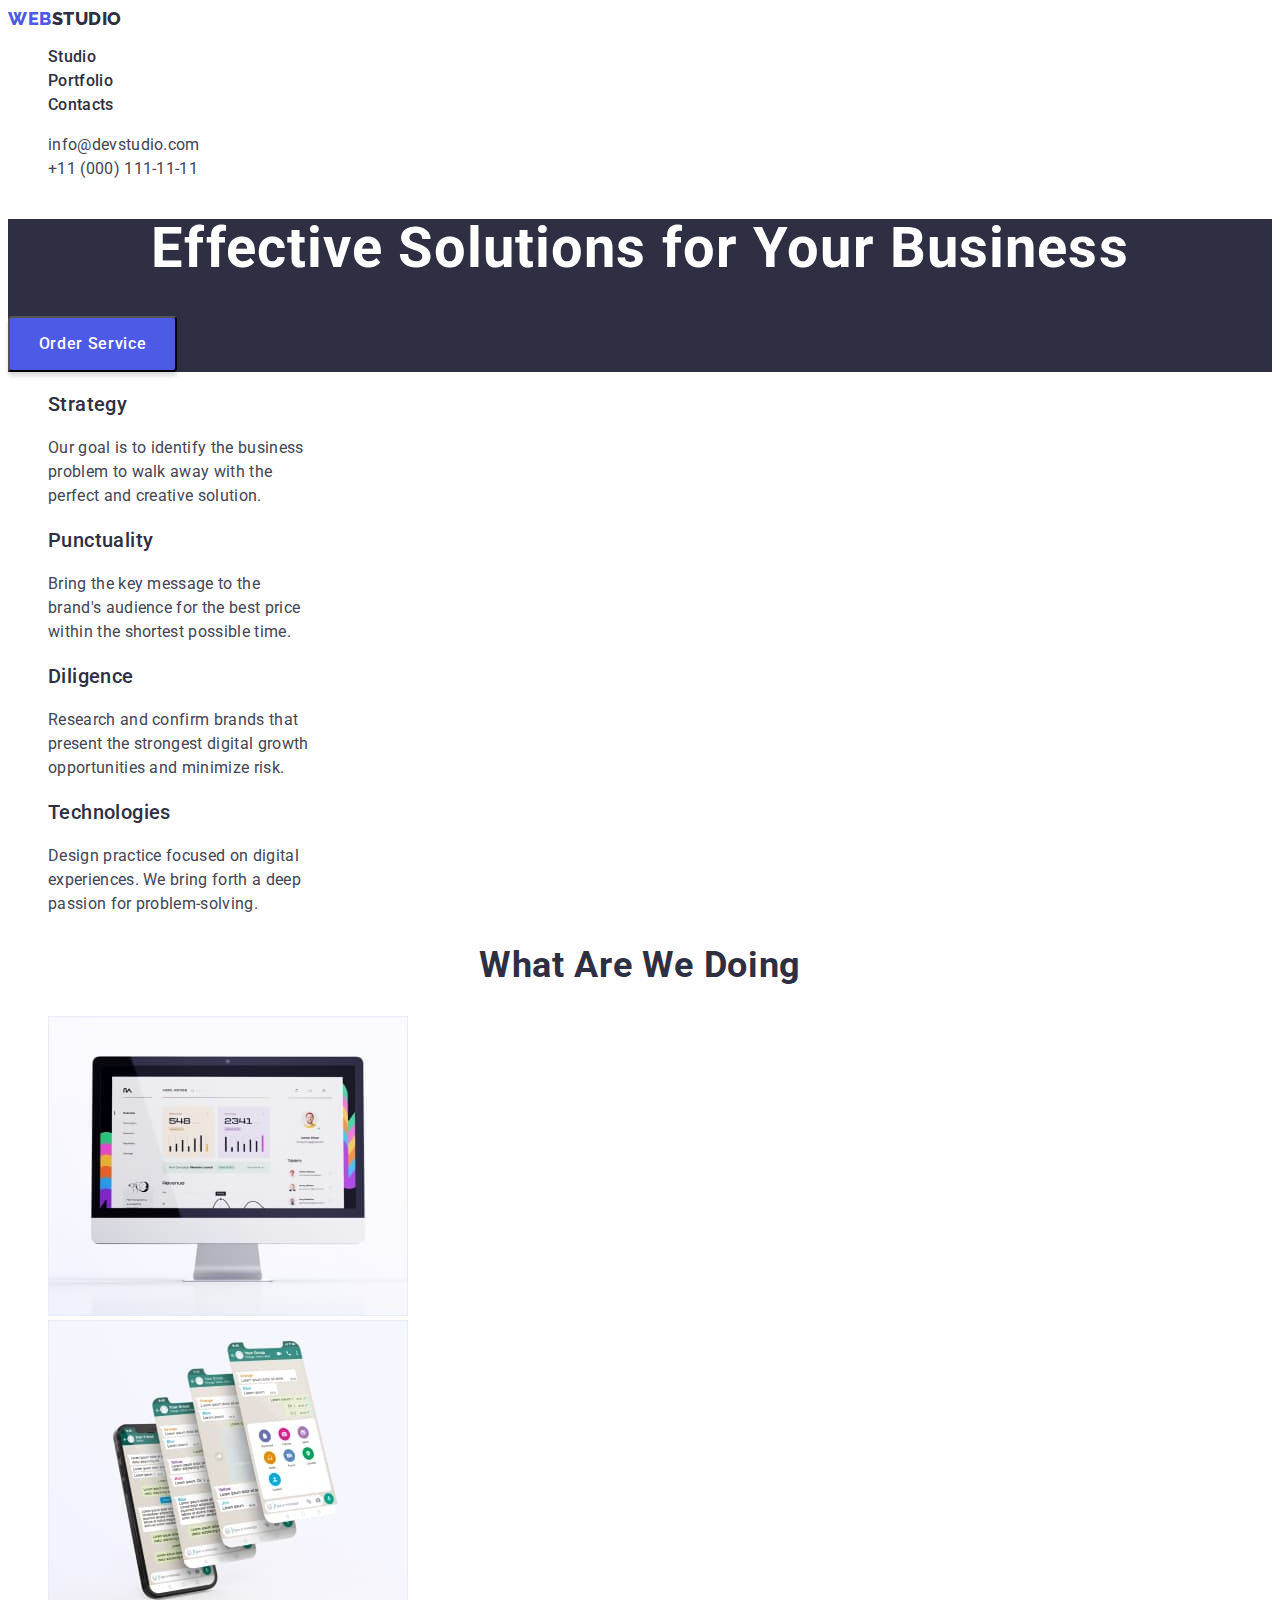
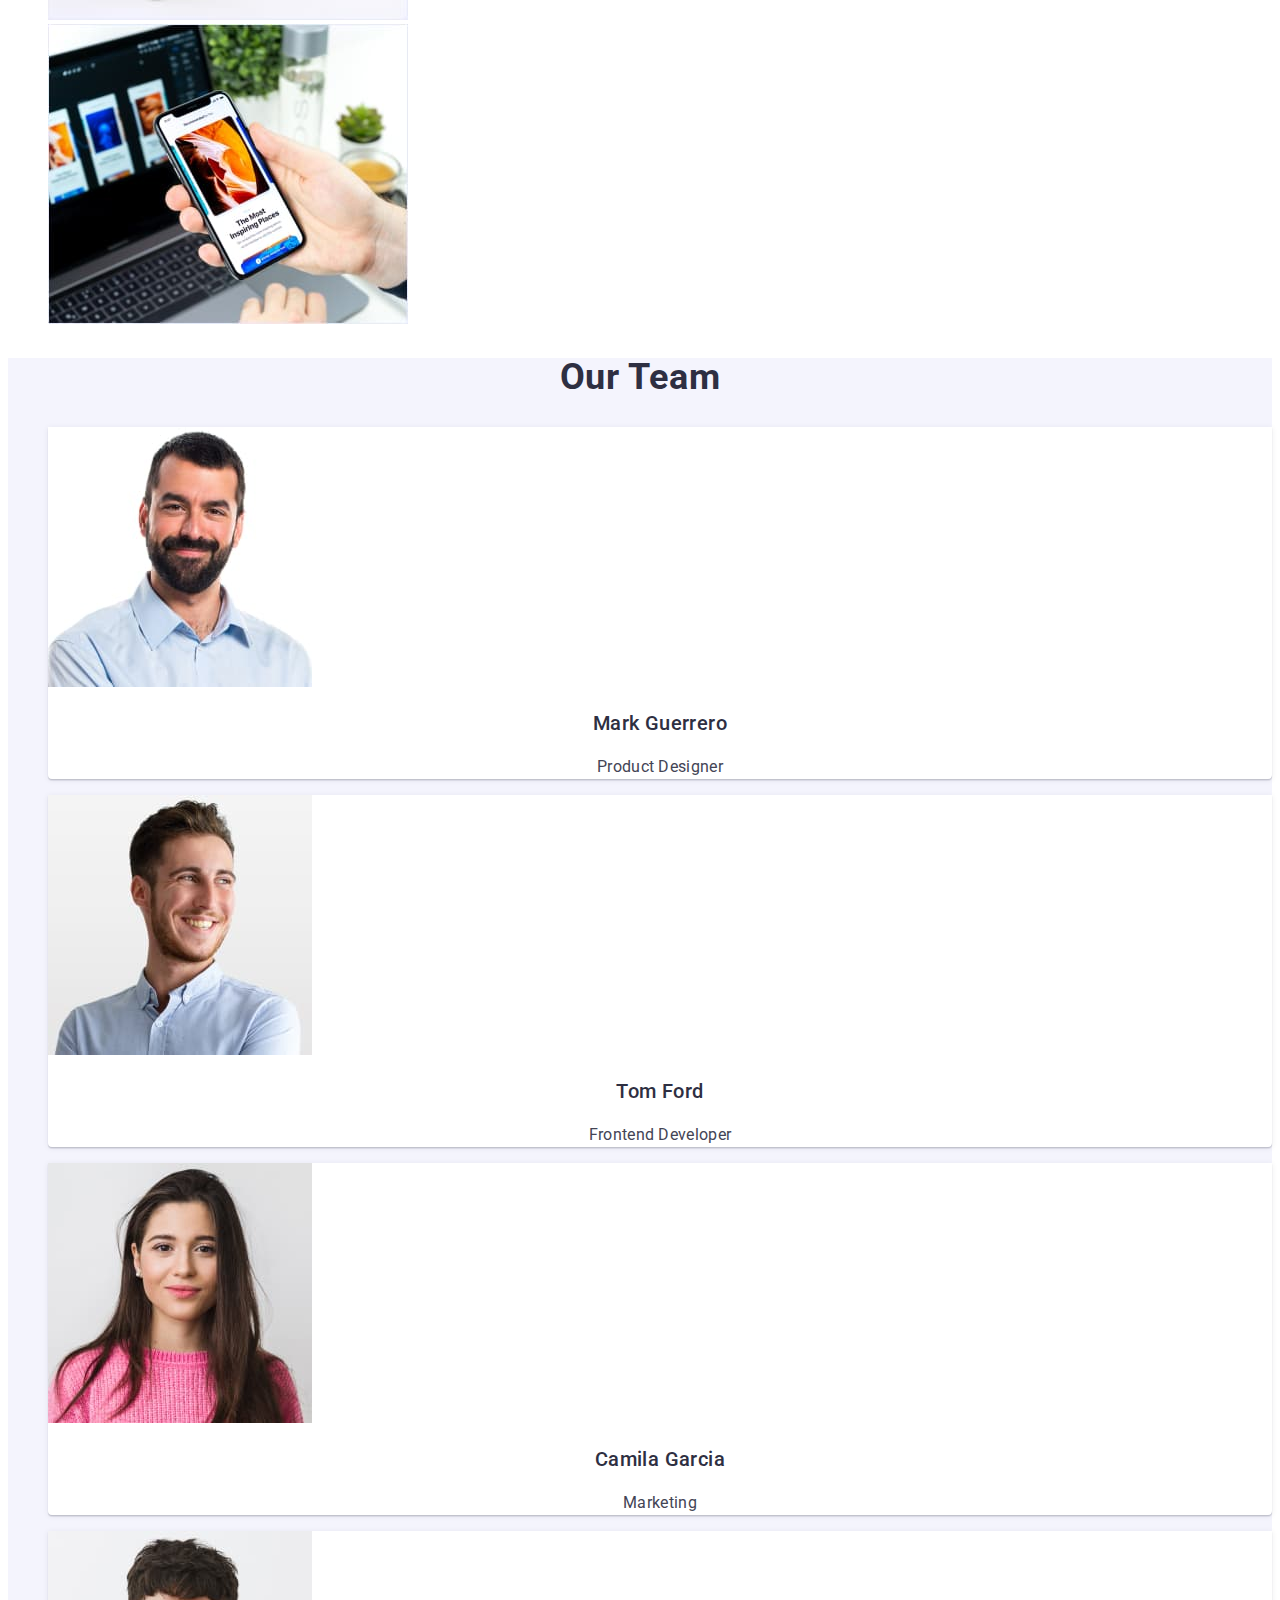
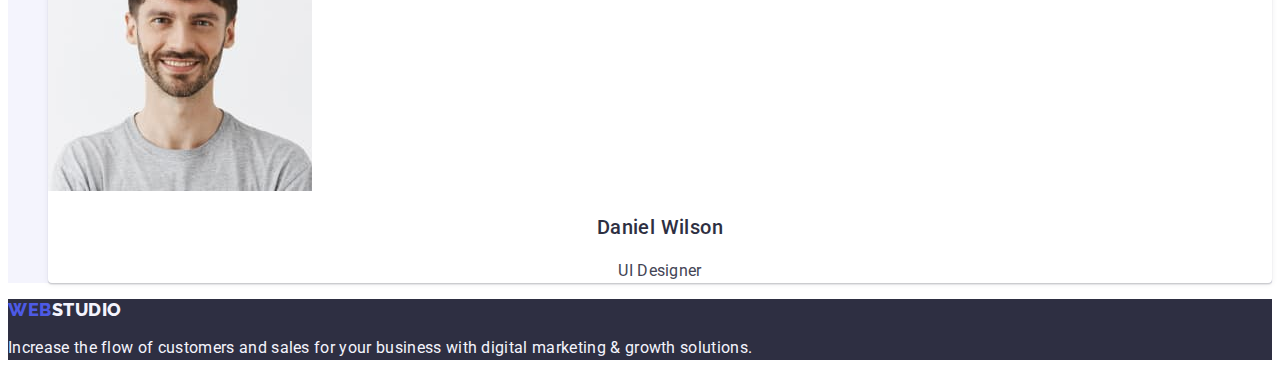
==== index.html @ 4b286ef6 "hw3" ====
<!DOCTYPE html>
<html lang="en">
  <head>
    <meta charset="UTF-8" />
    <meta http-equiv="X-UA-Compatible" content="IE=edge" />
    <meta name="viewport" content="width=device-width, initial-scale=1.0" />
    <title>WebStudio</title>

    <link rel="preconnect" href="https://fonts.googleapis.com" />
    <link rel="preconnect" href="https://fonts.gstatic.com" crossorigin />
    <link
      href="https://fonts.googleapis.com/css2?family=Raleway:wght@800&family=Roboto:wght@400;500;700;900&display=swap"
      rel="stylesheet"
    />

    <link rel="stylesheet" href="./css/styles.css" />
  </head>
  <body>
    <header class="header">
      <nav class="header-nav">
        <a class="logo link" href="./index.html">
          Web<span class="logo-span">Studio</span></a
        >
        <ul class="header-nav-list list">
          <li class="header-nav-items">
            <a class="header-nav-link link" href="./index.html">Studio</a>
          </li>
          <li class="header-nav-items">
            <a class="header-nav-link link" href="./portfolio.html"
              >Portfolio</a
            >
          </li>
          <li class="header-nav-items">
            <a class="header-nav-link link" href="">Contacts</a>
          </li>
        </ul>
      </nav>
      <address class="header-contact">
        <ul class="header-contact-list list">
          <li class="header-contact-item">
            <a class="header-contact-link link" href="mailto:info@devstudio.com"
              >info@devstudio.com</a
            >
          </li>
          <li class="header-contact-item">
            <a class="header-contact-link link" href="tel:+110001111111"
              >+11 (000) 111-11-11</a
            >
          </li>
        </ul>
      </address>
    </header>
    <main>
      <!-- Hero image -->

      <section class="hero">
        <h1 class="hero-title">Effective Solutions for Your Business</h1>
        <button class="hero-button button" type="button">Order Service</button>
      </section>

      <!-- 1-t section -->

      <section class="technology">
        <h2 hidden class="technology-title">approach</h2>
        <ul class="technology-list list">
          <li class="technology-list-items">
            <h3 class="technology-items-name">Strategy</h3>
            <p class="technology-items-content">
              Our goal is to identify the business problem to walk away with the
              perfect and creative solution.
            </p>
          </li>
          <li class="technology-list-items list">
            <h3 class="technology-items-name">Punctuality</h3>
            <p class="technology-items-content">
              Bring the key message to the brand's audience for the best price
              within the shortest possible time.
            </p>
          </li>
          <li class="technology-list-items list">
            <h3 class="technology-items-name">Diligence</h3>
            <p class="technology-items-content">
              Research and confirm brands that present the strongest digital
              growth opportunities and minimize risk.
            </p>
          </li>
          <li class="technology-list-items list">
            <h3 class="technology-items-name">Technologies</h3>
            <p class="technology-items-content">
              Design practice focused on digital experiences. We bring forth a
              deep passion for problem-solving.
            </p>
          </li>
        </ul>
      </section>

      <!-- 2-d Section -->

      <section class="product">
        <h2 class="product-title">What are we doing</h2>
        <ul class="product-list list">
          <li class="product-list-items">
            <img
              class="product-images"
              src="./images/monitor.jpg"
              alt="monitor"
              width="360"
              height="300"
            />
          </li>
          <li class="product-list-items">
            <img
              class="product-images"
              src="./images/menu.jpg"
              alt="menu in phone"
              width="360"
              height="300"
            />
          </li>
          <li class="product-list-items">
            <img
              class="product-images"
              src="./images/phone.jpg"
              alt="phone"
              width="360"
              height="300"
            />
          </li>
        </ul>
      </section>

      <!-- 3-d Section -->

      <section class="team">
        <h2 class="team-title">Our Team</h2>
        <ul class="team-list list">
          <li class="team-list-items">
            <img
              class="team-item-photo"
              src="./images/mark-guerrero.jpg"
              alt="Mark Guerrero"
            />
            <h3 class="team-person-name">Mark Guerrero</h3>
            <p class="team-person-job">Product Designer</p>
          </li>
          <li class="team-list-items">
            <img
              class="team-item-photo"
              src="./images/tom-ford.jpg"
              alt="Tom Ford"
            />
            <h3 class="team-person-name">Tom Ford</h3>
            <p class="team-person-job">Frontend Developer</p>
          </li>
          <li class="team-list-items">
            <img
              class="team-item-photo"
              src="./images/camila-garcia.jpg"
              alt="Camila Garcia"
            />
            <h3 class="team-person-name">Camila Garcia</h3>
            <p class="team-person-job">Marketing</p>
          </li>
          <li class="team-list-items">
            <img
              class="team-item-photo"
              src="./images/daniel-wilson.jpg"
              alt="Daniel Wilson"
              width="264"
            />
            <h3 class="team-person-name">Daniel Wilson</h3>
            <p class="team-person-job">UI Designer</p>
          </li>
        </ul>
      </section>
    </main>

    <!-- Footer -->

    <footer class="footer">
      <a class="logo-footer link" href="./index.html"
        >Web<span class="footer-span">Studio</span></a
      >
      <p class="footer-content">
        Increase the flow of customers and sales for your business with digital
        marketing & growth solutions.
      </p>
    </footer>
  </body>
</html>
---- css/styles.css ----
:root {
  --navy-blue: #2e2f42;
  --slate: #434455;
  --white: #ffffff;
  --cornflower: #e7e9fc;
  --iris: #4d5ae5;
  --ocean: #404bbf;
  --cloud: #f4f4fd;
}

body {
  font-family: "Roboto", sans-serif;
  color: var(--slate);
  background-color: var(--white);
}

.button {
  cursor: pointer;
}

.link {
  text-decoration: none;
}
.link:hover,
.link:focus {
  color: var(--ocean);
}

.list {
  list-style: none;
}
/* Header */

/* .header {
} */

/* .header-nav {
} */

.logo {
  font-family: "Raleway", sans-serif;
  font-weight: 800;
  font-size: 18px;
  line-height: 1.17;
  letter-spacing: 0.03em;
  text-transform: uppercase;
  color: var(--iris);
}

.logo-span {
  color: var(--navy-blue);
}

/* .header-nav-list {
} */

/* .header-nav-items {
} */

.header-nav-link {
  font-weight: 500;
  font-size: 16px;
  line-height: 1.5;
  letter-spacing: 0.02em;
  color: var(--navy-blue);
}

.header-contact {
  font-style: normal;
}

/* .header-contact-list {
} */

/* .header-contact-item {
} */

.header-contact-link {
  font-size: 16px;
  line-height: 1.5;
  letter-spacing: 0.02em;
  color: var(--slate);
}

/* Hero image */

.hero {
  background-color: var(--navy-blue);
}
.hero-title {
  font-weight: 700;
  font-size: 56px;
  line-height: 1.07;
  text-align: center;
  letter-spacing: 0.02em;
  color: var(--white);
}
.hero-button {
  font-family: "Roboto", sans-serif;
  width: 169px;
  height: 56px;
  background-color: var(--iris);
  box-shadow: 0px 4px 4px rgba(0, 0, 0, 0.15);
  border-radius: 4px;

  font-weight: 500;
  font-size: 16px;
  line-height: 1.5;
  letter-spacing: 0.04em;
  color: var(--white);
}

.hero-button:focus,
.hero-button:hover {
  background-color: var(--ocean);
  color: var(--ocean);
}

/* Technology list */

/* .technology {
} */

/* .technology-title{
 } */

/* .technology-list {
} */

.technology-list-items {
  width: 264px;
}
.technology-items-name {
  font-weight: 500;
  font-size: 20px;
  line-height: 1.2;
  letter-spacing: 0.02em;
  color: var(--navy-blue);
}
.technology-items-content {
  font-size: 16px;
  line-height: 1.5;
  letter-spacing: 0.02em;
  color: var(--slate);
}

/* Product list */

/* .product {
} */

.product-title {
  font-weight: 700;
  font-size: 36px;
  line-height: 1.11;
  text-align: center;
  letter-spacing: 0.02em;
  text-transform: capitalize;
  color: var(--navy-blue);
}

/* .product-list {
} */

/* .product-list-items {
} */

/* .product-images {
} */

/* Team */

.team {
  background: var(--cloud);
}
.team-title {
  font-weight: 700;
  font-size: 36px;
  line-height: 1.11;
  text-align: center;
  letter-spacing: 0.02em;
  text-transform: capitalize;
  color: var(--navy-blue);
}

/* .team-list {
} */

.team-list-items {
  background: var(--white);
  box-shadow: 0px 1px 6px rgba(46, 47, 66, 0.08),
    0px 1px 1px rgba(46, 47, 66, 0.16), 0px 2px 1px rgba(46, 47, 66, 0.08);
  border-radius: 0px 0px 4px 4px;
}

.team-item-photo {
  width: 264px;
  height: 260px;
}

.team-person-name {
  font-weight: 500;
  font-size: 20px;
  line-height: 1.2;
  text-align: center;
  letter-spacing: 0.02em;
  color: var(--navy-blue);
}

.team-person-job {
  font-weight: 400;
  font-size: 16px;
  line-height: 1.5;
  text-align: center;
  letter-spacing: 0.02em;
  color: var(--slate);
}

/* Footer */

.footer {
  background: var(--navy-blue);
}

.logo-footer {
  font-family: "Raleway", sans-serif;
  font-weight: 800;
  font-size: 18px;
  line-height: 1.17;
  align-items: center;
  letter-spacing: 0.03em;
  color: var(--iris);
  text-transform: uppercase;
}

.footer-span {
  color: var(--cloud);
}

.footer-content {
  font-size: 16px;
  line-height: 1.5;
  letter-spacing: 0.02em;
  color: var(--cloud);
}

/* Portfolio page */

/* .buttons {
} */

/* .buttons-list {
 
} */

.buttons-list-name:hover,
.buttons-list-name:focus {
  color: var(--white);
  background: var(--ocean);
}

.buttons-list-name {
  font-family: "Roboto", sans-serif;
  font-weight: 500;
  font-size: 16px;
  line-height: 24px;
  text-align: center;
  letter-spacing: 0.04em;
  color: var(--iris);
  background: var(--cloud);
  box-shadow: 0px 3px 1px rgba(0, 0, 0, 0.1), 0px 2px 1px rgba(0, 0, 0, 0.08),
    0px 2px 2px rgba(0, 0, 0, 0.12);
  border-radius: 4px;
}

/* Works list */

/* .works-list {
} */

/* .works-items {
} */

/* .works-images {
} */

.works-image-name {
  font-weight: 500;
  font-size: 20px;
  line-height: 1.2;
  letter-spacing: 0.02em;
  color: var(--navy-blue);
}
.works-image-content {
  font-size: 16px;
  line-height: 1.5;
  letter-spacing: 0.02em;
  color: var(--slate);
}
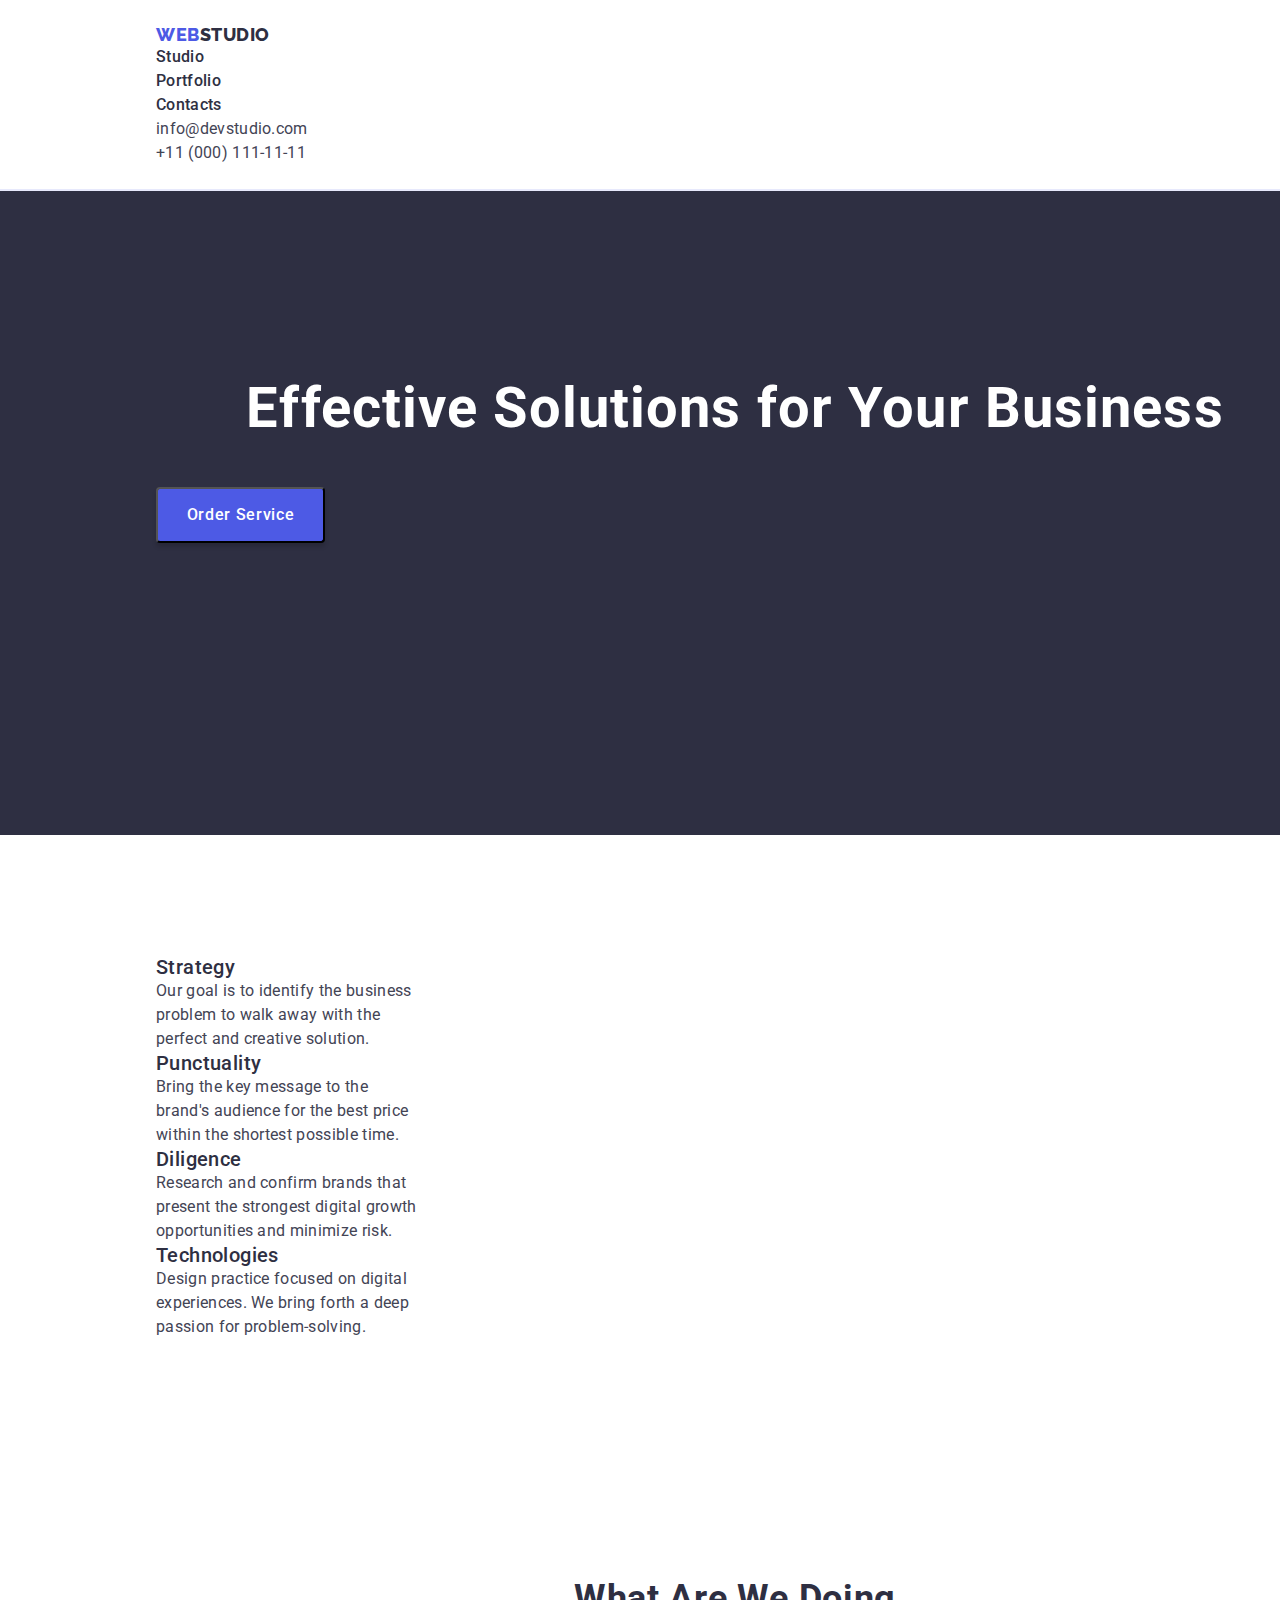
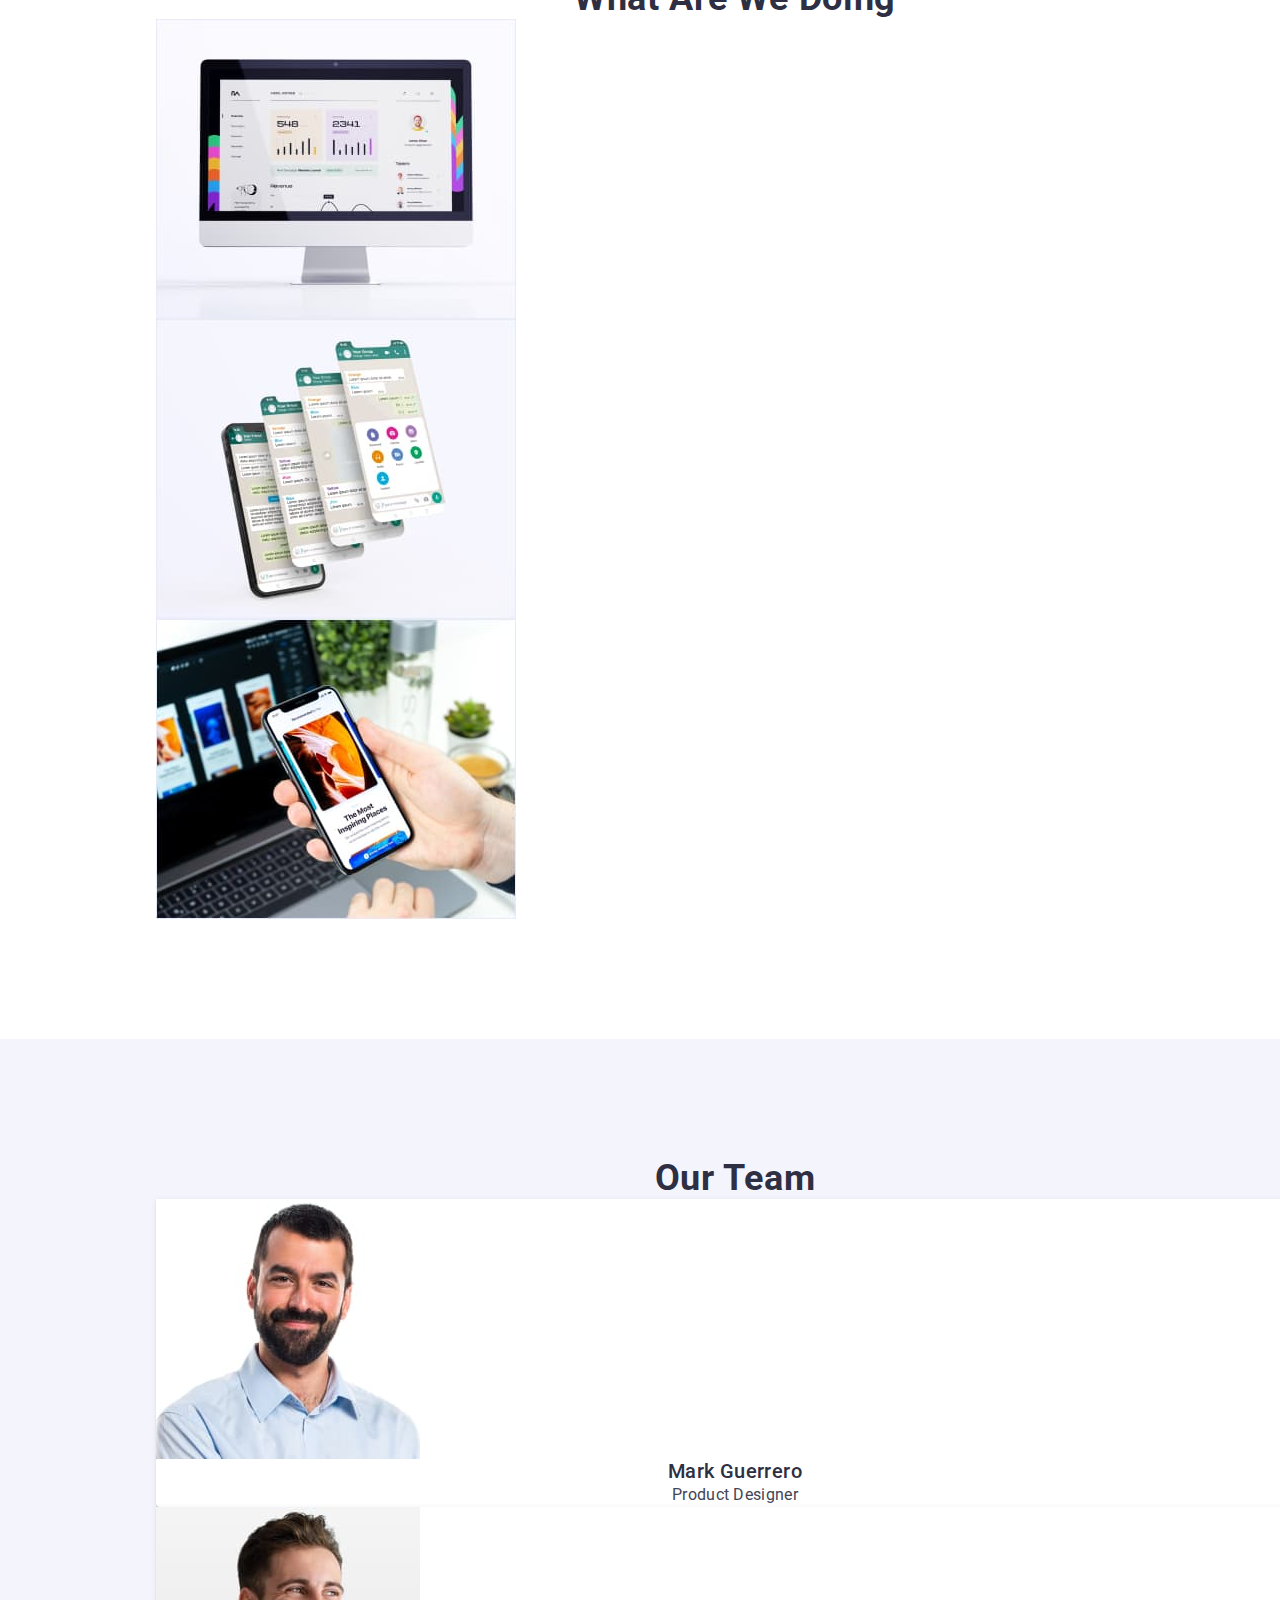
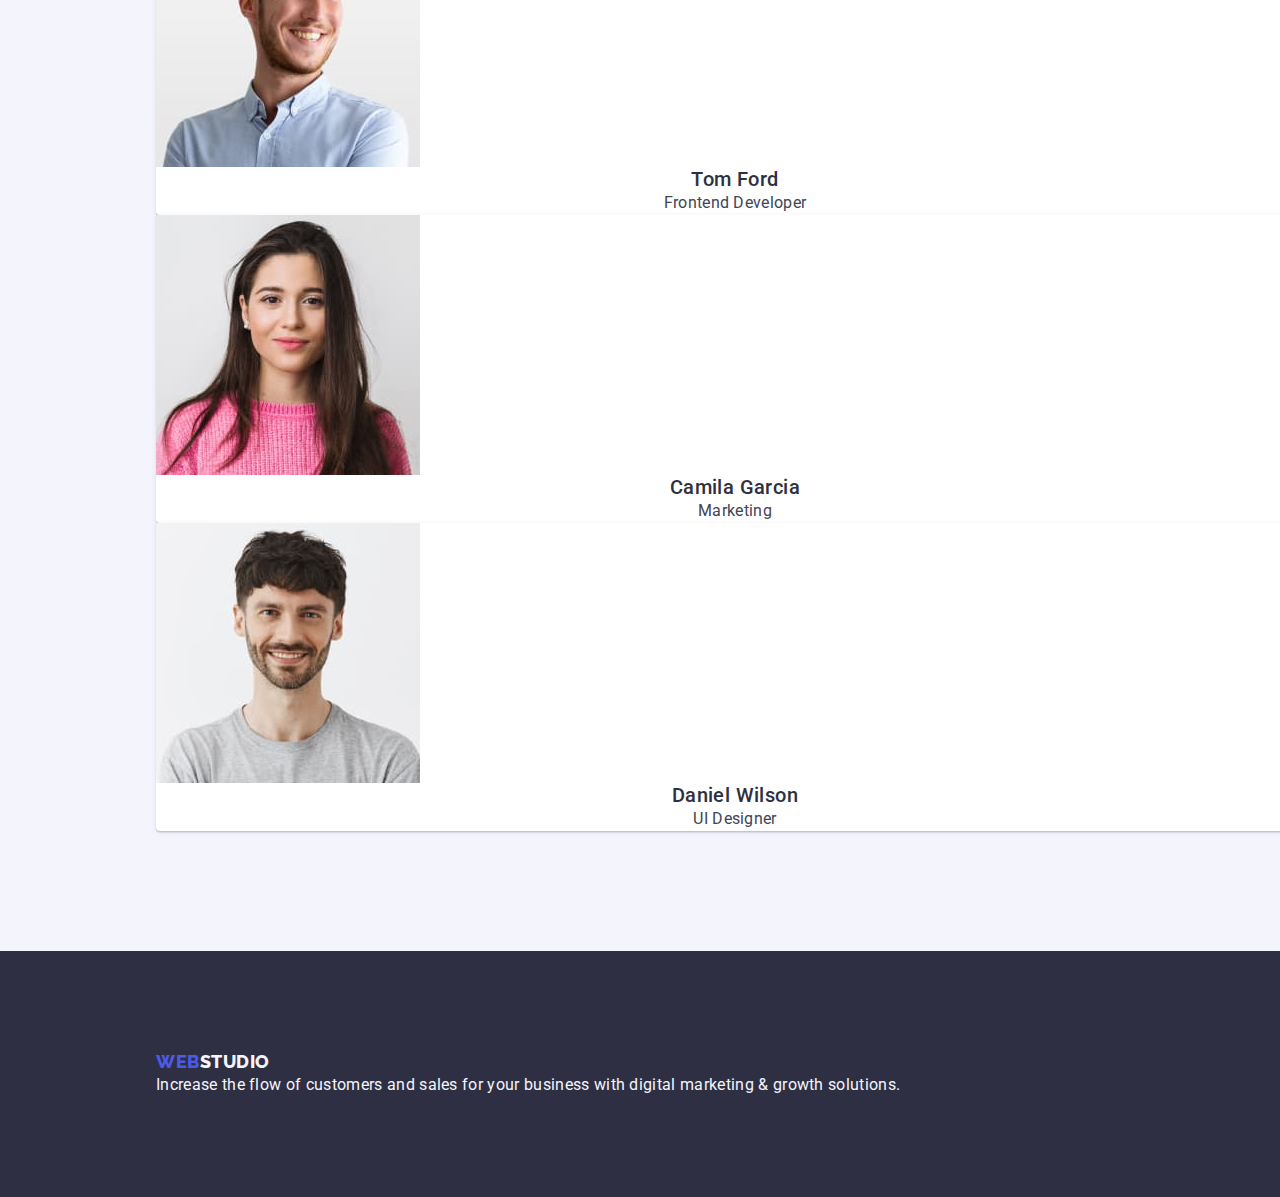
==== commit 13fef782: "1/2 work done" ====
--- a/index.html
+++ b/index.html
@@ -13,178 +13,202 @@
       rel="stylesheet"
     />
 
+    <link
+      rel="stylesheet"
+      href="https://cdnjs.cloudflare.com/ajax/libs/modern-normalize/1.1.0/modern-normalize.css"
+      integrity="sha512-Y0MM+V6ymRKN2zStTqzQ227DWhhp4Mzdo6gnlRnuaNCbc+YN/ZH0sBCLTM4M0oSy9c9VKiCvd4Jk44aCLrNS5Q=="
+      crossorigin="anonymous"
+      referrerpolicy="no-referrer"
+    />
+
     <link rel="stylesheet" href="./css/styles.css" />
   </head>
   <body>
     <header class="header">
-      <nav class="header-nav">
-        <a class="logo link" href="./index.html">
-          Web<span class="logo-span">Studio</span></a
-        >
-        <ul class="header-nav-list list">
-          <li class="header-nav-items">
-            <a class="header-nav-link link" href="./index.html">Studio</a>
-          </li>
-          <li class="header-nav-items">
-            <a class="header-nav-link link" href="./portfolio.html"
-              >Portfolio</a
-            >
-          </li>
-          <li class="header-nav-items">
-            <a class="header-nav-link link" href="">Contacts</a>
-          </li>
-        </ul>
-      </nav>
-      <address class="header-contact">
-        <ul class="header-contact-list list">
-          <li class="header-contact-item">
-            <a class="header-contact-link link" href="mailto:info@devstudio.com"
-              >info@devstudio.com</a
-            >
-          </li>
-          <li class="header-contact-item">
-            <a class="header-contact-link link" href="tel:+110001111111"
-              >+11 (000) 111-11-11</a
-            >
-          </li>
-        </ul>
-      </address>
+      <div class="container">
+        <nav class="header-nav">
+          <a class="logo link" href="./index.html">
+            Web<span class="logo-span">Studio</span></a
+          >
+          <ul class="header-nav-list list">
+            <li class="header-nav-items">
+              <a class="header-nav-link link" href="./index.html">Studio</a>
+            </li>
+            <li class="header-nav-items">
+              <a class="header-nav-link link" href="./portfolio.html"
+                >Portfolio</a
+              >
+            </li>
+            <li class="header-nav-items">
+              <a class="header-nav-link link" href="">Contacts</a>
+            </li>
+          </ul>
+        </nav>
+        <address class="header-contact">
+          <ul class="header-contact-list list">
+            <li class="header-contact-item">
+              <a
+                class="header-contact-link link"
+                href="mailto:info@devstudio.com"
+                >info@devstudio.com</a
+              >
+            </li>
+            <li class="header-contact-item">
+              <a class="header-contact-link link" href="tel:+110001111111"
+                >+11 (000) 111-11-11</a
+              >
+            </li>
+          </ul>
+        </address>
+      </div>
     </header>
     <main>
       <!-- Hero image -->
 
       <section class="hero">
-        <h1 class="hero-title">Effective Solutions for Your Business</h1>
-        <button class="hero-button button" type="button">Order Service</button>
+        <div class="container">
+          <h1 class="hero-title">Effective Solutions for Your Business</h1>
+          <button class="hero-button button" type="button">
+            Order Service
+          </button>
+        </div>
       </section>
 
       <!-- 1-t section -->
 
-      <section class="technology">
-        <h2 hidden class="technology-title">approach</h2>
-        <ul class="technology-list list">
-          <li class="technology-list-items">
-            <h3 class="technology-items-name">Strategy</h3>
-            <p class="technology-items-content">
-              Our goal is to identify the business problem to walk away with the
-              perfect and creative solution.
-            </p>
-          </li>
-          <li class="technology-list-items list">
-            <h3 class="technology-items-name">Punctuality</h3>
-            <p class="technology-items-content">
-              Bring the key message to the brand's audience for the best price
-              within the shortest possible time.
-            </p>
-          </li>
-          <li class="technology-list-items list">
-            <h3 class="technology-items-name">Diligence</h3>
-            <p class="technology-items-content">
-              Research and confirm brands that present the strongest digital
-              growth opportunities and minimize risk.
-            </p>
-          </li>
-          <li class="technology-list-items list">
-            <h3 class="technology-items-name">Technologies</h3>
-            <p class="technology-items-content">
-              Design practice focused on digital experiences. We bring forth a
-              deep passion for problem-solving.
-            </p>
-          </li>
-        </ul>
+      <section class="technology section">
+        <div class="container">
+          <h2 hidden class="technology-title">approach</h2>
+          <ul class="technology-list list">
+            <li class="technology-list-items">
+              <h3 class="technology-items-name">Strategy</h3>
+              <p class="technology-items-content">
+                Our goal is to identify the business problem to walk away with
+                the perfect and creative solution.
+              </p>
+            </li>
+            <li class="technology-list-items list">
+              <h3 class="technology-items-name">Punctuality</h3>
+              <p class="technology-items-content">
+                Bring the key message to the brand's audience for the best price
+                within the shortest possible time.
+              </p>
+            </li>
+            <li class="technology-list-items list">
+              <h3 class="technology-items-name">Diligence</h3>
+              <p class="technology-items-content">
+                Research and confirm brands that present the strongest digital
+                growth opportunities and minimize risk.
+              </p>
+            </li>
+            <li class="technology-list-items list">
+              <h3 class="technology-items-name">Technologies</h3>
+              <p class="technology-items-content">
+                Design practice focused on digital experiences. We bring forth a
+                deep passion for problem-solving.
+              </p>
+            </li>
+          </ul>
+        </div>
       </section>
 
       <!-- 2-d Section -->
 
-      <section class="product">
-        <h2 class="product-title">What are we doing</h2>
-        <ul class="product-list list">
-          <li class="product-list-items">
-            <img
-              class="product-images"
-              src="./images/monitor.jpg"
-              alt="monitor"
-              width="360"
-              height="300"
-            />
-          </li>
-          <li class="product-list-items">
-            <img
-              class="product-images"
-              src="./images/menu.jpg"
-              alt="menu in phone"
-              width="360"
-              height="300"
-            />
-          </li>
-          <li class="product-list-items">
-            <img
-              class="product-images"
-              src="./images/phone.jpg"
-              alt="phone"
-              width="360"
-              height="300"
-            />
-          </li>
-        </ul>
+      <section class="product section">
+        <div class="container">
+          <h2 class="product-title">What are we doing</h2>
+          <ul class="product-list list">
+            <li class="product-list-items">
+              <img
+                class="product-images"
+                src="./images/monitor.jpg"
+                alt="monitor"
+                width="360"
+                height="300"
+              />
+            </li>
+            <li class="product-list-items">
+              <img
+                class="product-images"
+                src="./images/menu.jpg"
+                alt="menu in phone"
+                width="360"
+                height="300"
+              />
+            </li>
+            <li class="product-list-items">
+              <img
+                class="product-images"
+                src="./images/phone.jpg"
+                alt="phone"
+                width="360"
+                height="300"
+              />
+            </li>
+          </ul>
+        </div>
       </section>
 
       <!-- 3-d Section -->
 
-      <section class="team">
-        <h2 class="team-title">Our Team</h2>
-        <ul class="team-list list">
-          <li class="team-list-items">
-            <img
-              class="team-item-photo"
-              src="./images/mark-guerrero.jpg"
-              alt="Mark Guerrero"
-            />
-            <h3 class="team-person-name">Mark Guerrero</h3>
-            <p class="team-person-job">Product Designer</p>
-          </li>
-          <li class="team-list-items">
-            <img
-              class="team-item-photo"
-              src="./images/tom-ford.jpg"
-              alt="Tom Ford"
-            />
-            <h3 class="team-person-name">Tom Ford</h3>
-            <p class="team-person-job">Frontend Developer</p>
-          </li>
-          <li class="team-list-items">
-            <img
-              class="team-item-photo"
-              src="./images/camila-garcia.jpg"
-              alt="Camila Garcia"
-            />
-            <h3 class="team-person-name">Camila Garcia</h3>
-            <p class="team-person-job">Marketing</p>
-          </li>
-          <li class="team-list-items">
-            <img
-              class="team-item-photo"
-              src="./images/daniel-wilson.jpg"
-              alt="Daniel Wilson"
-              width="264"
-            />
-            <h3 class="team-person-name">Daniel Wilson</h3>
-            <p class="team-person-job">UI Designer</p>
-          </li>
-        </ul>
+      <section class="team section">
+        <div class="container">
+          <h2 class="team-title">Our Team</h2>
+          <ul class="team-list list">
+            <li class="team-list-items">
+              <img
+                class="team-item-photo"
+                src="./images/mark-guerrero.jpg"
+                alt="Mark Guerrero"
+              />
+              <h3 class="team-person-name">Mark Guerrero</h3>
+              <p class="team-person-job">Product Designer</p>
+            </li>
+            <li class="team-list-items">
+              <img
+                class="team-item-photo"
+                src="./images/tom-ford.jpg"
+                alt="Tom Ford"
+              />
+              <h3 class="team-person-name">Tom Ford</h3>
+              <p class="team-person-job">Frontend Developer</p>
+            </li>
+            <li class="team-list-items">
+              <img
+                class="team-item-photo"
+                src="./images/camila-garcia.jpg"
+                alt="Camila Garcia"
+              />
+              <h3 class="team-person-name">Camila Garcia</h3>
+              <p class="team-person-job">Marketing</p>
+            </li>
+            <li class="team-list-items">
+              <img
+                class="team-item-photo"
+                src="./images/daniel-wilson.jpg"
+                alt="Daniel Wilson"
+                width="264"
+              />
+              <h3 class="team-person-name">Daniel Wilson</h3>
+              <p class="team-person-job">UI Designer</p>
+            </li>
+          </ul>
+        </div>
       </section>
     </main>
 
     <!-- Footer -->
 
     <footer class="footer">
-      <a class="logo-footer link" href="./index.html"
-        >Web<span class="footer-span">Studio</span></a
-      >
-      <p class="footer-content">
-        Increase the flow of customers and sales for your business with digital
-        marketing & growth solutions.
-      </p>
+      <div class="container">
+        <a class="logo-footer link" href="./index.html"
+          >Web<span class="footer-span">Studio</span></a
+        >
+        <p class="footer-content">
+          Increase the flow of customers and sales for your business with
+          digital marketing & growth solutions.
+        </p>
+      </div>
     </footer>
   </body>
 </html>
--- a/css/styles.css
+++ b/css/styles.css
@@ -8,6 +8,25 @@
   --cloud: #f4f4fd;
 }
 
+p,
+h1,
+h2,
+h3,
+h4,
+h5,
+h6 {
+  margin: 0;
+}
+
+ul {
+  margin: 0;
+  padding-left: 0;
+}
+
+img {
+  display: block;
+}
+
 body {
   font-family: "Roboto", sans-serif;
   color: var(--slate);
@@ -29,10 +48,28 @@
 .list {
   list-style: none;
 }
+
+.container {
+  width: 1470px;
+  padding-left: 156px;
+  padding-right: 156px;
+  margin: 0 auto;
+}
+
+.section {
+  padding-bottom: 120px;
+  padding-top: 120px;
+}
+
 /* Header */
 
-/* .header {
-} */
+.header {
+  padding-top: 24px;
+  padding-bottom: 24px;
+  border-bottom: var(--cornflower);
+  border-bottom-style: solid;
+  border-bottom-width: 2px;
+}
 
 /* .header-nav {
 } */
@@ -86,6 +123,8 @@
 
 .hero {
   background-color: var(--navy-blue);
+  padding-top: 188px;
+  padding-bottom: 292px;
 }
 .hero-title {
   font-weight: 700;
@@ -102,6 +141,7 @@
   background-color: var(--iris);
   box-shadow: 0px 4px 4px rgba(0, 0, 0, 0.15);
   border-radius: 4px;
+  margin-top: 48px;
 
   font-weight: 500;
   font-size: 16px;
@@ -113,7 +153,6 @@
 .hero-button:focus,
 .hero-button:hover {
   background-color: var(--ocean);
-  color: var(--ocean);
 }
 
 /* Technology list */
@@ -220,6 +259,8 @@
 
 .footer {
   background: var(--navy-blue);
+  padding-top: 100px;
+  padding-bottom: 100px;
 }
 
 .logo-footer {
@@ -246,12 +287,14 @@
 
 /* Portfolio page */
 
-/* .buttons {
-} */
-
-/* .buttons-list {
- 
-} */
+.portfolio {
+  padding-top: 96px;
+  padding-bottom: 120px;
+}
+
+.buttons-list {
+  margin-bottom: 72px;
+}
 
 .buttons-list-name:hover,
 .buttons-list-name:focus {
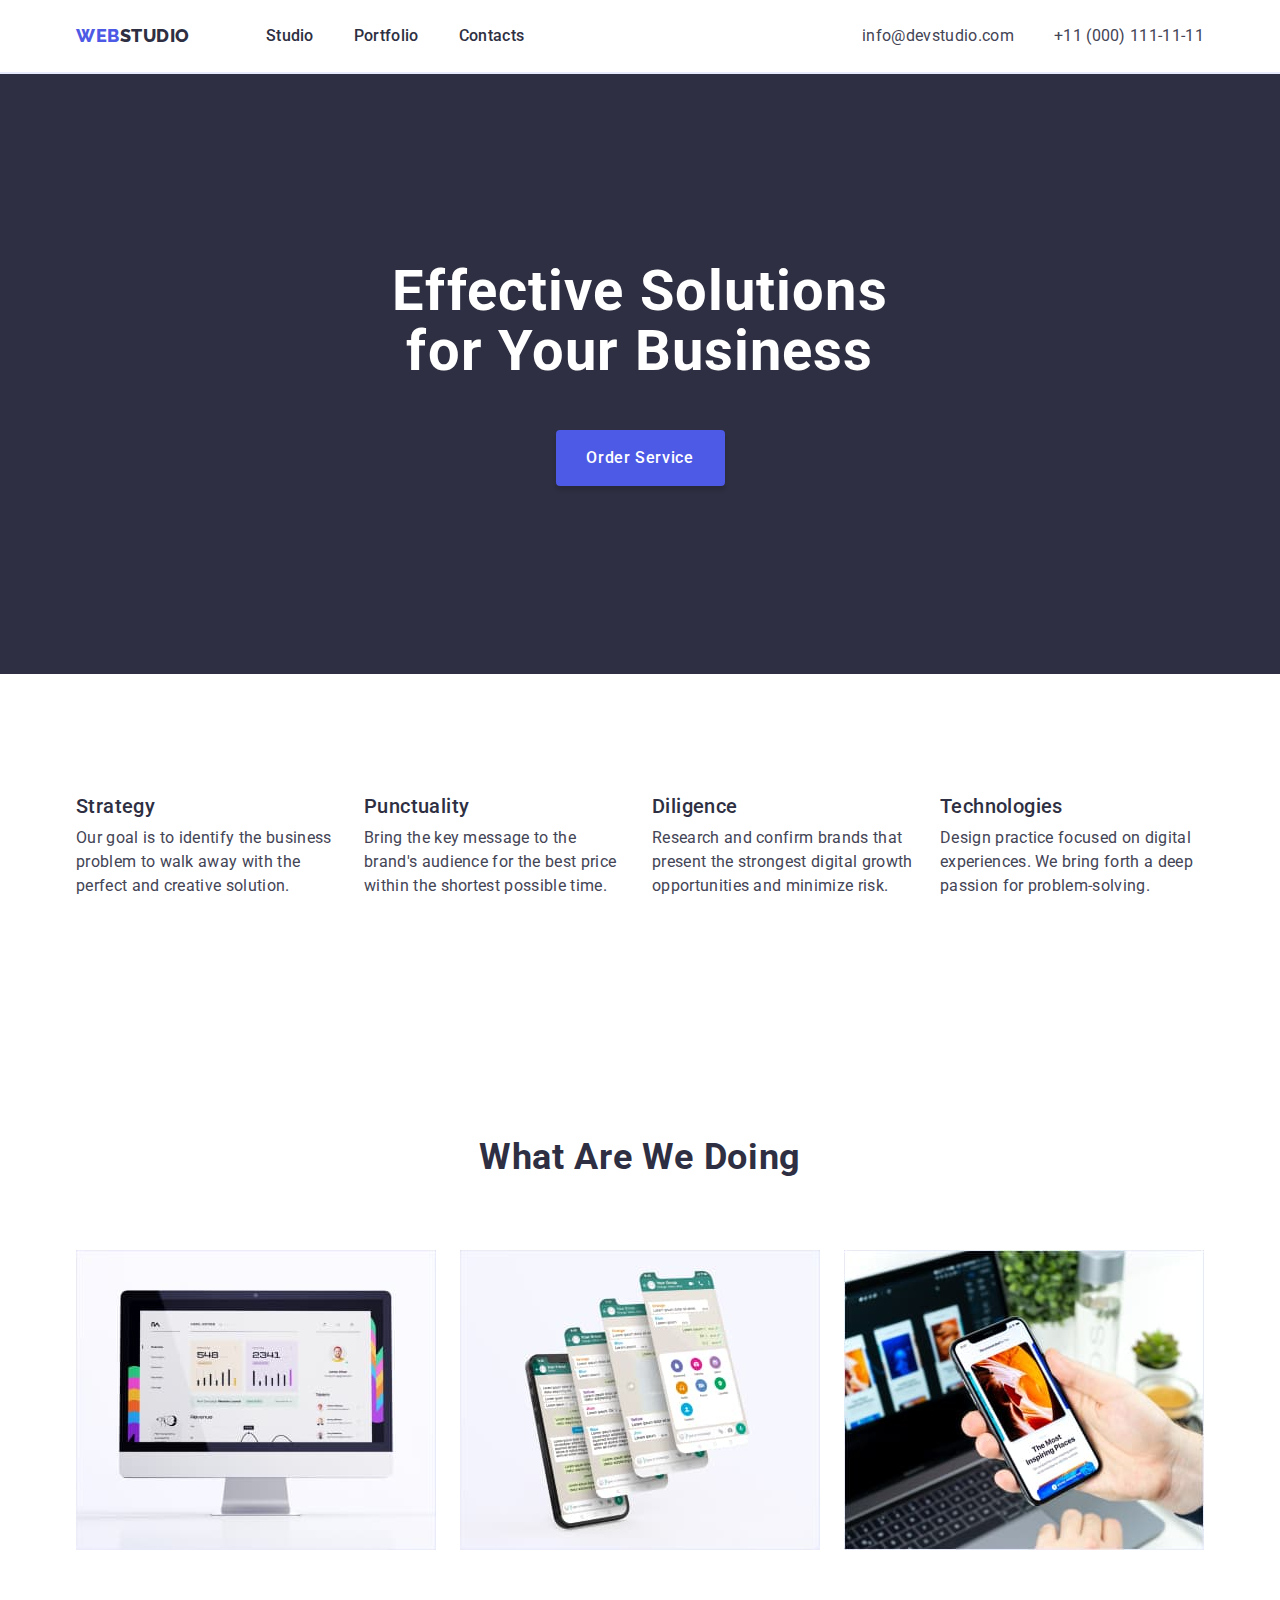
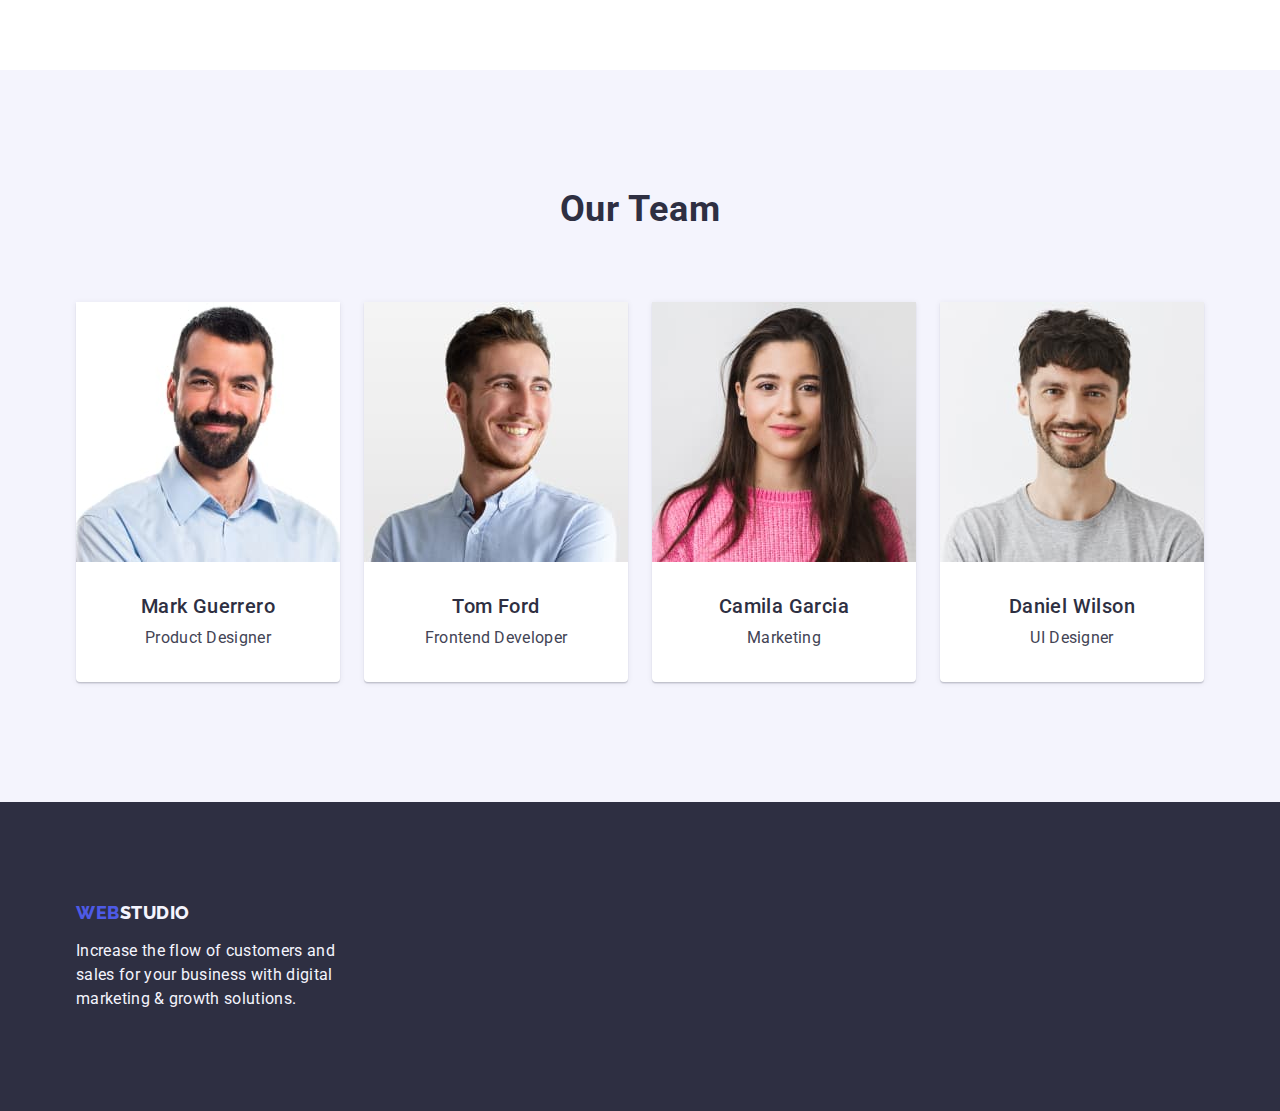
==== commit 952f12a5: "done 1-t page" ====
--- a/index.html
+++ b/index.html
@@ -25,7 +25,7 @@
   </head>
   <body>
     <header class="header">
-      <div class="container">
+      <div class="container header-container">
         <nav class="header-nav">
           <a class="logo link" href="./index.html">
             Web<span class="logo-span">Studio</span></a
@@ -66,7 +66,7 @@
       <!-- Hero image -->
 
       <section class="hero">
-        <div class="container">
+        <div class="container hero-container">
           <h1 class="hero-title">Effective Solutions for Your Business</h1>
           <button class="hero-button button" type="button">
             Order Service
--- a/css/styles.css
+++ b/css/styles.css
@@ -50,9 +50,9 @@
 }
 
 .container {
-  width: 1470px;
-  padding-left: 156px;
-  padding-right: 156px;
+  width: 1158px;
+  padding-left: 15px;
+  padding-right: 15px;
   margin: 0 auto;
 }
 
@@ -61,7 +61,7 @@
   padding-top: 120px;
 }
 
-/* Header */
+/*-------------------------- Header --------------------------*/
 
 .header {
   padding-top: 24px;
@@ -71,8 +71,15 @@
   border-bottom-width: 2px;
 }
 
-/* .header-nav {
-} */
+.header-container {
+  display: flex;
+}
+
+.header-nav {
+  display: flex;
+  align-items: center;
+  margin-right: auto;
+}
 
 .logo {
   font-family: "Raleway", sans-serif;
@@ -88,8 +95,11 @@
   color: var(--navy-blue);
 }
 
-/* .header-nav-list {
-} */
+.header-nav-list {
+  display: flex;
+  gap: 40px;
+  margin-left: 76px;
+}
 
 /* .header-nav-items {
 } */
@@ -106,8 +116,11 @@
   font-style: normal;
 }
 
-/* .header-contact-list {
-} */
+.header-contact-list {
+  display: flex;
+  align-items: center;
+  gap: 40px;
+}
 
 /* .header-contact-item {
 } */
@@ -119,14 +132,21 @@
   color: var(--slate);
 }
 
-/* Hero image */
+/*-------------------------- Hero image --------------------------*/
 
 .hero {
   background-color: var(--navy-blue);
-  padding-top: 188px;
-  padding-bottom: 292px;
-}
+  padding: 188px 0;
+}
+
+.hero-container {
+  display: flex;
+  align-items: center;
+  flex-direction: column;
+}
+
 .hero-title {
+  width: 496px;
   font-weight: 700;
   font-size: 56px;
   line-height: 1.07;
@@ -142,6 +162,7 @@
   box-shadow: 0px 4px 4px rgba(0, 0, 0, 0.15);
   border-radius: 4px;
   margin-top: 48px;
+  border: none;
 
   font-weight: 500;
   font-size: 16px;
@@ -155,7 +176,7 @@
   background-color: var(--ocean);
 }
 
-/* Technology list */
+/*-------------------------- Technology list --------------------------*/
 
 /* .technology {
 } */
@@ -163,8 +184,11 @@
 /* .technology-title{
  } */
 
-/* .technology-list {
-} */
+.technology-list {
+  display: flex;
+  align-items: center;
+  gap: 24px;
+}
 
 .technology-list-items {
   width: 264px;
@@ -175,6 +199,7 @@
   line-height: 1.2;
   letter-spacing: 0.02em;
   color: var(--navy-blue);
+  margin-bottom: 8px;
 }
 .technology-items-content {
   font-size: 16px;
@@ -183,7 +208,7 @@
   color: var(--slate);
 }
 
-/* Product list */
+/*-------------------------- Product list --------------------------*/
 
 /* .product {
 } */
@@ -196,10 +221,14 @@
   letter-spacing: 0.02em;
   text-transform: capitalize;
   color: var(--navy-blue);
-}
-
-/* .product-list {
-} */
+  margin-bottom: 72px;
+}
+
+.product-list {
+  display: flex;
+  align-items: center;
+  gap: 24px;
+}
 
 /* .product-list-items {
 } */
@@ -207,7 +236,7 @@
 /* .product-images {
 } */
 
-/* Team */
+/*-------------------------- Team --------------------------*/
 
 .team {
   background: var(--cloud);
@@ -220,21 +249,26 @@
   letter-spacing: 0.02em;
   text-transform: capitalize;
   color: var(--navy-blue);
-}
-
-/* .team-list {
-} */
+  margin-bottom: 72px;
+}
+
+.team-list {
+  display: flex;
+  gap: 24px;
+}
 
 .team-list-items {
   background: var(--white);
   box-shadow: 0px 1px 6px rgba(46, 47, 66, 0.08),
     0px 1px 1px rgba(46, 47, 66, 0.16), 0px 2px 1px rgba(46, 47, 66, 0.08);
   border-radius: 0px 0px 4px 4px;
+  width: calc((100% - 72px) / 4);
 }
 
 .team-item-photo {
   width: 264px;
   height: 260px;
+  margin-bottom: 32px;
 }
 
 .team-person-name {
@@ -244,6 +278,7 @@
   text-align: center;
   letter-spacing: 0.02em;
   color: var(--navy-blue);
+  margin-bottom: 8px;
 }
 
 .team-person-job {
@@ -253,9 +288,10 @@
   text-align: center;
   letter-spacing: 0.02em;
   color: var(--slate);
-}
-
-/* Footer */
+  margin-bottom: 32px;
+}
+
+/*-------------------------- Footer --------------------------*/
 
 .footer {
   background: var(--navy-blue);
@@ -279,13 +315,15 @@
 }
 
 .footer-content {
+  width: 264px;
   font-size: 16px;
   line-height: 1.5;
   letter-spacing: 0.02em;
   color: var(--cloud);
-}
-
-/* Portfolio page */
+  margin-top: 16px;
+}
+
+/*-------------------------- Portfolio page --------------------------*/
 
 .portfolio {
   padding-top: 96px;
@@ -316,7 +354,7 @@
   border-radius: 4px;
 }
 
-/* Works list */
+/*-------------------------- Works list --------------------------*/
 
 /* .works-list {
 } */
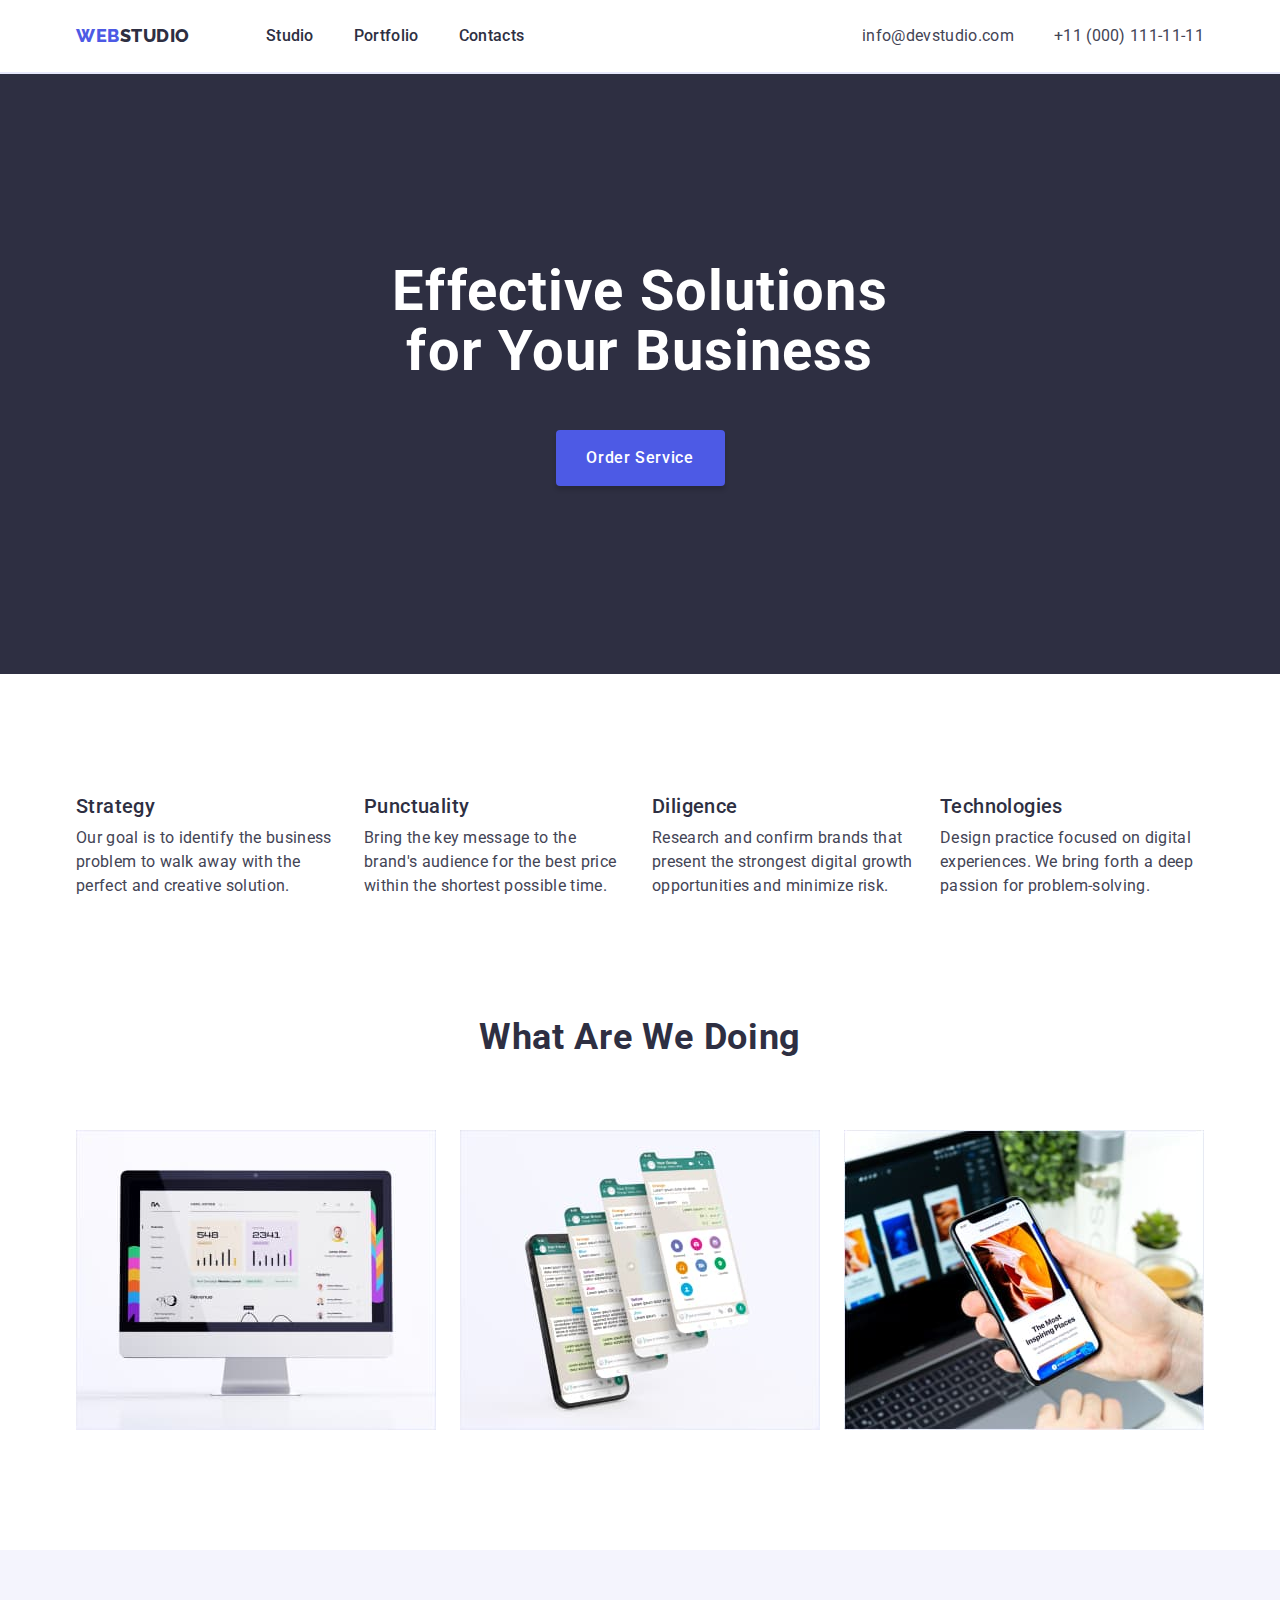
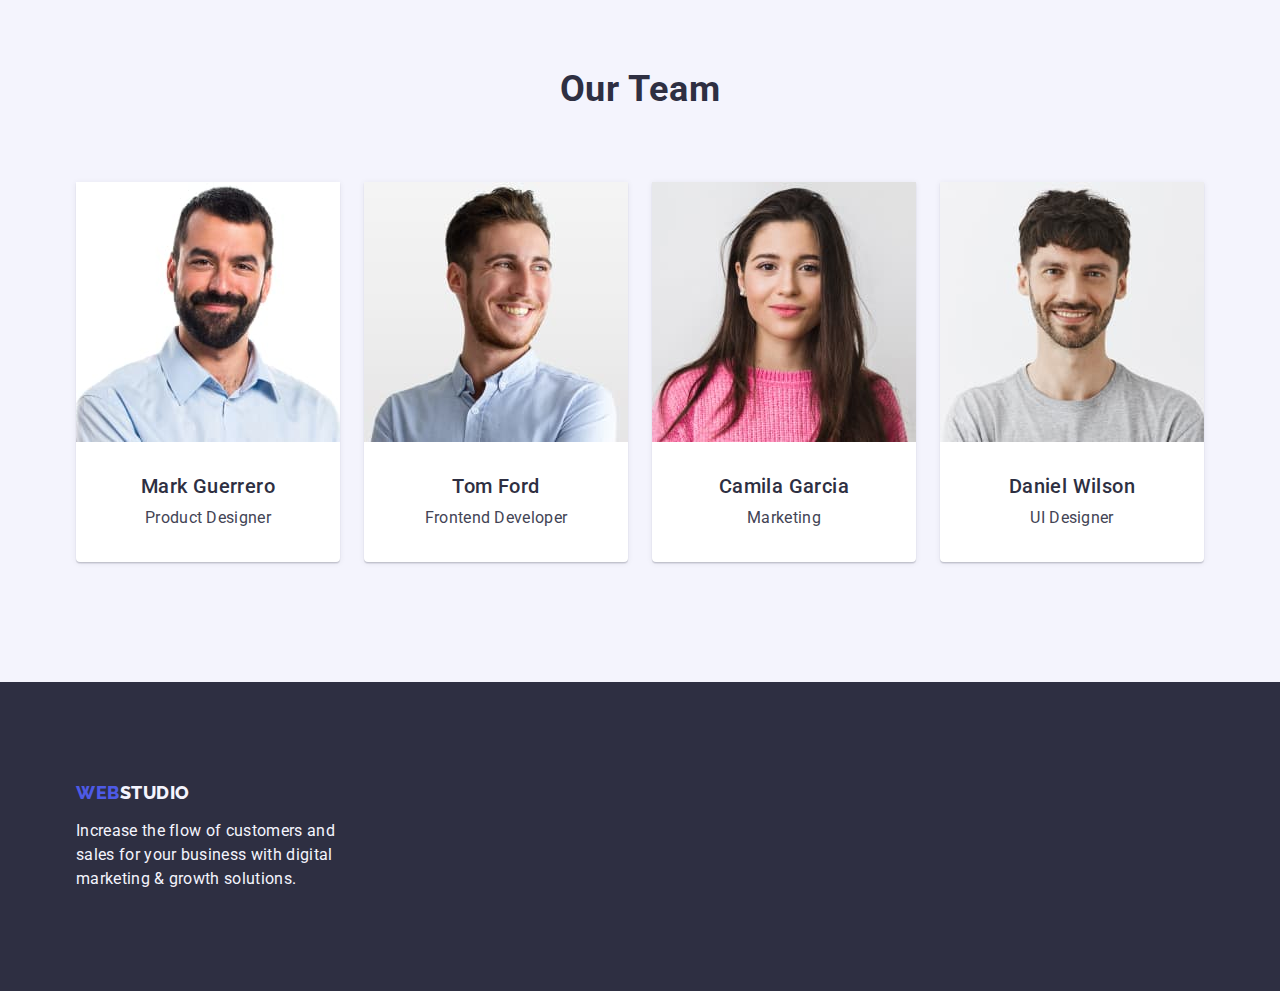
==== commit d799ff48: "fix" ====
--- a/index.html
+++ b/index.html
@@ -78,7 +78,7 @@
 
       <section class="technology section">
         <div class="container">
-          <h2 hidden class="technology-title">approach</h2>
+          <h2 class="visually-hidden">approach</h2>
           <ul class="technology-list list">
             <li class="technology-list-items">
               <h3 class="technology-items-name">Strategy</h3>
--- a/css/styles.css
+++ b/css/styles.css
@@ -40,6 +40,7 @@
 .link {
   text-decoration: none;
 }
+
 .link:hover,
 .link:focus {
   color: var(--ocean);
@@ -59,6 +60,19 @@
 .section {
   padding-bottom: 120px;
   padding-top: 120px;
+}
+
+.visually-hidden {
+  position: absolute;
+  width: 1px;
+  height: 1px;
+  margin: -1px;
+  border: 0;
+  padding: 0;
+  white-space: nowrap;
+  clip-path: inset(100%);
+  clip: rect(0 0 0 0);
+  overflow: hidden;
 }
 
 /*-------------------------- Header --------------------------*/
@@ -208,10 +222,11 @@
   color: var(--slate);
 }
 
-/*-------------------------- Product list --------------------------*/
-
-/* .product {
-} */
+/*-------------------------- Product list ---------------------------*/
+
+.product {
+  padding-top: 0;
+}
 
 .product-title {
   font-weight: 700;
@@ -332,12 +347,18 @@
 
 .buttons-list {
   margin-bottom: 72px;
+  display: flex;
+  justify-content: center;
+  gap: 24px;
 }
 
 .buttons-list-name:hover,
 .buttons-list-name:focus {
   color: var(--white);
   background: var(--ocean);
+  box-shadow: 0px 3px 1px rgba(0, 0, 0, 0.1), 0px 2px 1px rgba(0, 0, 0, 0.08),
+    0px 2px 2px rgba(0, 0, 0, 0.12);
+  border: 1px solid var(--ocean);
 }
 
 .buttons-list-name {
@@ -349,18 +370,32 @@
   letter-spacing: 0.04em;
   color: var(--iris);
   background: var(--cloud);
-  box-shadow: 0px 3px 1px rgba(0, 0, 0, 0.1), 0px 2px 1px rgba(0, 0, 0, 0.08),
-    0px 2px 2px rgba(0, 0, 0, 0.12);
   border-radius: 4px;
+  padding: 12px 24px;
+  border: 1px solid var(--cornflower);
 }
 
 /*-------------------------- Works list --------------------------*/
 
-/* .works-list {
-} */
-
-/* .works-items {
-} */
+.works-list {
+  display: flex;
+  flex-wrap: wrap;
+  gap: 48px 24px;
+}
+
+.works-list li {
+  width: calc((100% - 48px) / 3);
+}
+
+.works-items {
+  max-width: 360px;
+}
+
+.works-content-text {
+  border: 1px solid var(--cornflower);
+  border-top: none;
+  padding: 32px 0 32px 16px;
+}
 
 /* .works-images {
 } */
@@ -371,6 +406,7 @@
   line-height: 1.2;
   letter-spacing: 0.02em;
   color: var(--navy-blue);
+  margin-bottom: 8px;
 }
 .works-image-content {
   font-size: 16px;
